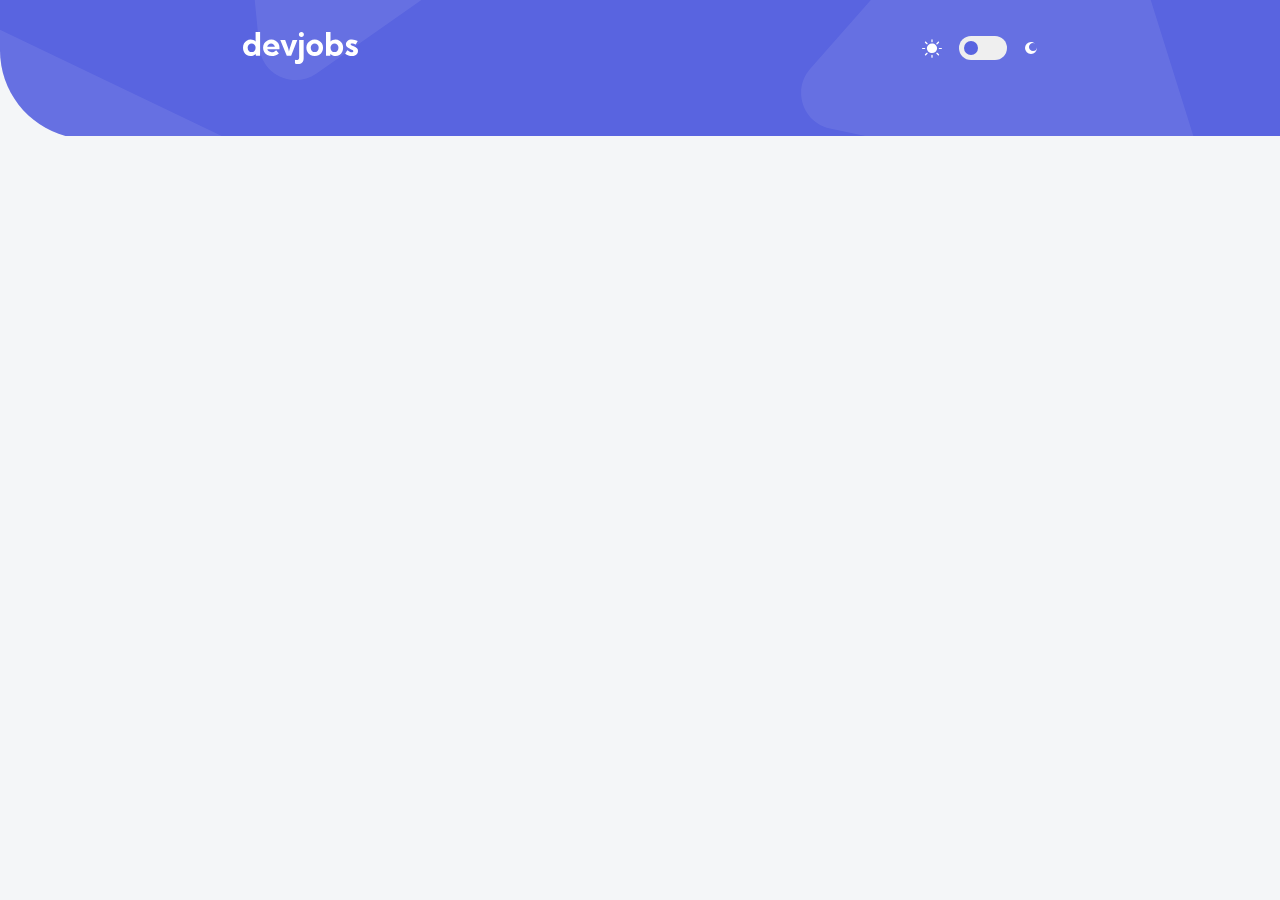
==== jobDetail.html @ 450b7aa3 "Made the header as a web component as to have cleaner and readable code." ====
<!doctype html>
<html lang="en">
  <head>
    <meta charset="UTF-8" />
    <meta name="viewport" content="width=device-width, initial-scale=1.0" />
    <link rel="stylesheet" href="styles.css" />
    <link rel="stylesheet" href="index.css" />
    <link rel="preconnect" href="https://fonts.googleapis.com" />
    <link rel="preconnect" href="https://fonts.gstatic.com" crossorigin />
    <link
      href="https://fonts.googleapis.com/css2?family=Kumbh+Sans:wght,YOPQ@100..900,300&display=swap"
      rel="stylesheet"
    />
    <script src="./script.js" defer></script>
    <title>Devjobs Detail</title>
  </head>
  <body>
    <site-header></site-header>
  </body>
</html>
---- styles.css ----
* {
  
  margin: 0;
  padding: 0;
  box-sizing: border-box;
}

:root {
  --pc-V: #5964E0;
  --pc-LV: #939bf4;
  --pc-VDB: #19202D;
  --pc-M: #121721;
  --sc-W: #fff;
  --sc-LG: #f4f6f8;
  --sc-G: #9daec2;
  --sc-DG: #6e8098;
}

body {
  display: flex;
  flex-direction: column;
  font-family: "Kumbh Sans", sans-serif;
  background-color: var(--sc-LG);
}

main {
  display: flex;
  flex-direction: column;
  justify-content: center;
  align-items: center;
  position: relative;
}


/*header*/
header {
  background-image: url(./assets/mobile/bg-pattern-header.svg);
  width: 100%;
  max-width: 430px;
  height: 136px;
  display: flex;
  justify-content: space-evenly;
  align-items: center;
  padding-bottom: 40px;
  gap: 25%;
}

.theme-container {
  width: 115px;
  display: flex;
  justify-content: space-between;
  align-items: center;
}

.theme-toggle {
  width: 48px;
  height: 24px;
  border-radius: 12px;
  border: none;
  position: relative;
  cursor: pointer;
}

.toggle-circle {
  width: 14px;
  height: 14px;
  border-radius: 50%;
  background-color: var(--pc-V);
  position: absolute;
  top: 5px;
  left: 5px;
  transition: transform 0.3s ease;
}

.theme-toggle.active .toggle-circle { /*For when i use JavaScript to move the circle and toggle the dark mode.*/
  transform: translateX(22px);
}

.theme-toggle:hover .toggle-circle, .theme-toggle:focus .toggle-circle {
  background-color: var(--pc-LV);
}

.search-bar {
  width: 100%;
  max-width: 340px;
  height: 80px;
  border-radius: 5px;
  display: flex;
  justify-content: space-evenly;
  align-items: center;
  background-color: var(--sc-W);
  position: absolute;
  top: -40px;
}

.location-btn {
  border: none;
  background-color: var(--sc-W);
  cursor: pointer;
}

.search-btn {
  width: 48px;
  height: 48px;
  border-radius: 5px;
  border: none;
  background-color: var(--pc-V);
  cursor: pointer;
}

.search-btn:hover, .search-btn:focus {
  background-color: var(--pc-LV);
}

.search-input {
  color: var(--pc-VDB);
  height: 30px;
  border: none;
  cursor: pointer;
}

.search-logo, .location-input, .location-logo, .full-time, .search-btn--txt {
  display: none;
}

.search-icon {
  filter: brightness(0) invert(1);
}

/*tablet*/
@media (min-width: 768px) {
  header {
    width: 100%;
    max-width: 100%;
    background-image: url(./assets/tablet/bg-pattern-header.svg);
    background-size: cover;
    background-position: center;
    background-repeat: no-repeat;
  }

  .search-bar {
    width: 100%;
    max-width: 690px;
    display: flex;
    justify-content: center;
    align-items: center;
  }

  .search-btn {
    display: none;
  }

  .search-logo, .location-input, .location-logo, .full-time, .search-btn--txt {
    display: flex;
  }

  .location-logo  {
    height: 26px;
    width: 18px;
  }

  .search-wrapper {
    display: flex;
    flex-direction: row;
    justify-content: center;
    align-items: center;
    gap: 8px;
    width: 230px;
  }

  .location-wrapper {
    display: flex;
    flex-direction: row;
    justify-content: center;
    align-self: center;
    gap: 8px;
    width: 230px;
  }

  .location-input {
    color: var(--pc-VDB);
    height: 30px;
    border: none;
    cursor: pointer;
  }

  .location-btn {
    display: none;
  }

  .button-wrapper {
    display: flex;
    flex-direction: row;
    justify-content: center;
    align-items: center;
    gap: 10px;
    width: 230px;
  }

  .d-only {
    display: none;
  }

  .checkbox {
    width: 24px;
    height: 24px;
    cursor: pointer;
  }

  .search-btn--txt {
    width: 80px;
    height: 48px;
    background-color: var(--pc-V);
    display: flex;
    justify-content: center;
    align-items: center;
    color: var(--sc-W);
    font-size: 1rem;
    font-weight: 700;
    border: none;
    border-radius: 5px;
    margin-left: 15px;
    cursor: pointer;
  }

  .search-btn--txt:hover, .search-btn--txt:focus {
    background-color: var(--pc-LV);
  }
}

/*desktop*/
@media (min-width: 1024px) {
  html, body {
    height: 100%;
  }

  main {
    flex: 1;
  }

  header {
    background-image: url(./assets/desktop/bg-pattern-header.svg);
  }

  .search-bar {
    max-width: 1110px;
  }

  .search-wrapper, .location-wrapper, .button-wrapper {
    width: 370px;
  }

  .d-only {
    display: inline;
    margin-left: 5px;
  }

  .search-btn--txt {
    width: 125px;
  }

  .search-input, .location-input {
    width: 300px;
  }
}

/*modal*/

.modal-container {
  position: fixed;
  top: 0;
  left: 0;
  width: 100%;
  height: 100%;
  background-color: rgba(0, 0, 0, 0.5);
  display: flex;
  justify-content: center;
  align-items: center;
  display: none;
}

.modal-container.active {
  display: flex;
}

.modal {
  background-color: var(--sc-W);
  width: 327px;
  height: 217px;
  border-radius: 6px;
  display: flex;
  flex-direction: column;
}

.location-modal-wrapper{
  display: flex;
  flex-direction: row;
  justify-content: center;
  align-self: center;
  gap: 8px;
  width: 100%;
  padding: 15px;
  border-bottom: 1px solid var(--sc-DG);
}

.location-logo-modal {
  height: 26px;
  width: 18px;
  margin-top: 5px;
}

.location-input-modal {
  color: var(--pc-VDB);
  height: 30px;
  border: none;
  cursor: pointer;
  width: 100%;
}

.fulltime-wrapper {
  display: flex;
  flex-direction: row;
  justify-content: center;
  align-self: center;
  padding: 15px;
  gap: 8px;
  flex-wrap: wrap;
}

.ft-checkbox {
  height: 24px;
  width: 24px;
  cursor: pointer;
}

.search-btn-modal {
  width: 280px;
  height: 50px;
  border-radius: 5px;
  border: none;
  margin: 20px;
  background-color: var(--pc-V);
  color: var(--sc-W);
  cursor: pointer;
}
---- index.css ----
/*Container for dynamically rendered job cards */
.job-container {
  display: flex;
  flex-direction: column;
  justify-content: center;
  align-items: center;
  margin-top: 100px; /*pushes the content below the header and search bar.*/
  padding: 5px;
}

.job-card {
  width: 340px;
  padding: 10px;
  margin: 20px 0 40px 0;
  border-radius: 6px;
  background-color: var(--sc-W);
  position: relative;
}

.logo-container {
  display: flex;
  justify-content: center;
  align-items: center;
  width: 50px;
  height: 50px;
  border-radius: 15px;
  position: absolute;
  top: -35px;
}

.job-info {
  margin: 25px 10px;
}

.job-info p {
  color: var(--sc-DG);
}

.job-info h3 {
  font-weight: 700;
  font-size: 1.4rem;
  line-height: 100%;
  margin: 15px 0;
}

.comp-name {
  margin-bottom: 25px;
  font-weight: 400;
  color: var(--sc-DG);
}

.highlight {
  color: var(--pc-V);
  font-weight: 700;
}

/*load more button*/
.load-btn {
  width: 145px;
  height: 50px;
  border-radius: 5px;
  border: none;
  background-color: var(--pc-V);
  color: var(--sc-W);
  font-weight: 700;
  line-height: 100%;
  font-size: 1rem;
  margin: 20px 0 50px 0;
  cursor: pointer;
}

.load-btn:hover, .load-btn:focus {
  background-color: var(--pc-LV);
}

.empty-wrapper {
  text-align: center;
  grid-column: 1 / -1; /*makes the message span all column*/
  margin-top: 50px;
  font-size: 1.2rem;
}

/*tablet: 2-column grid layout*/
@media (min-width: 768px) {
  .job-container {
    display: grid;
    grid-template-columns: repeat(2, 1fr);
    gap: 20px;
  }
}

/*Desktop: 3-column grid layout*/
@media (min-width: 1024px) {
  .job-container {
    grid-template-columns: repeat(3, 1fr);
  }
}

/*Wide screen: 4-column grid layout*/
@media (min-width: 1490px) {
  .job-container {
    grid-template-columns: repeat(4, 1fr);
  }
}
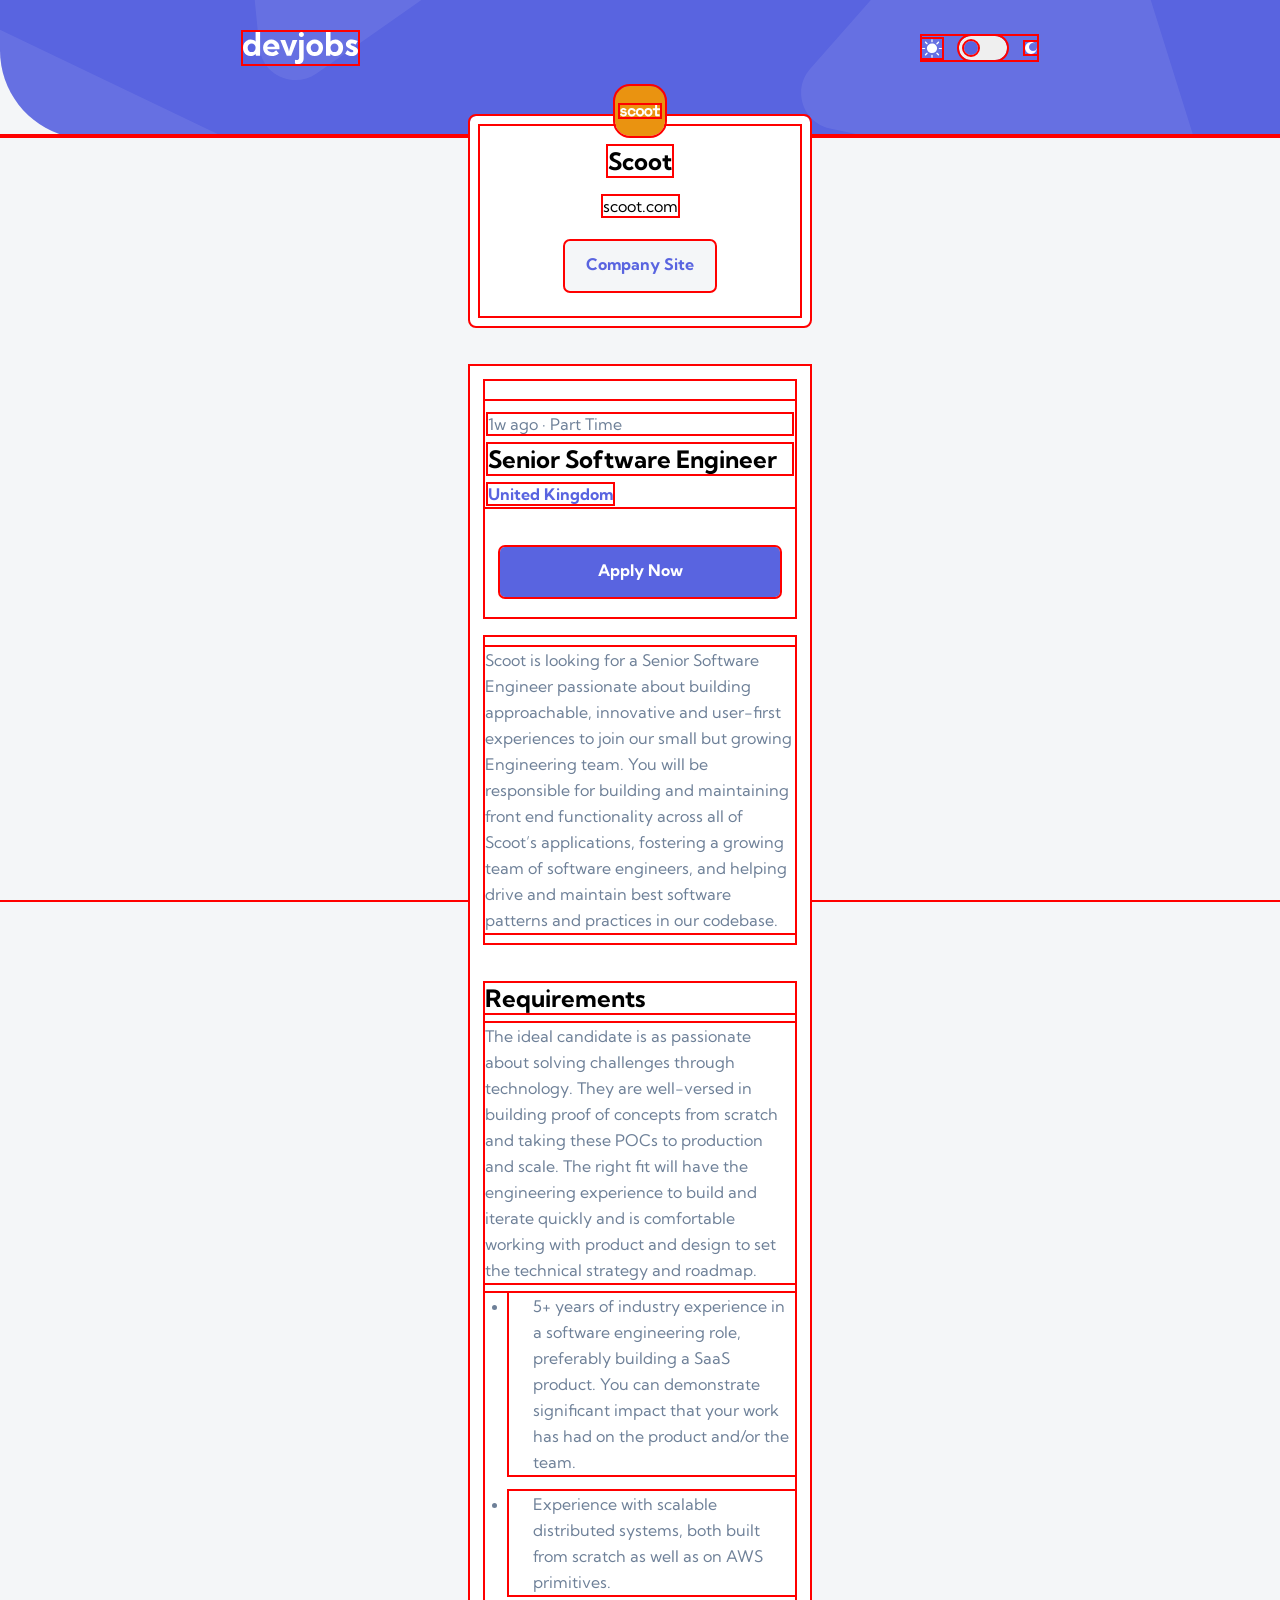
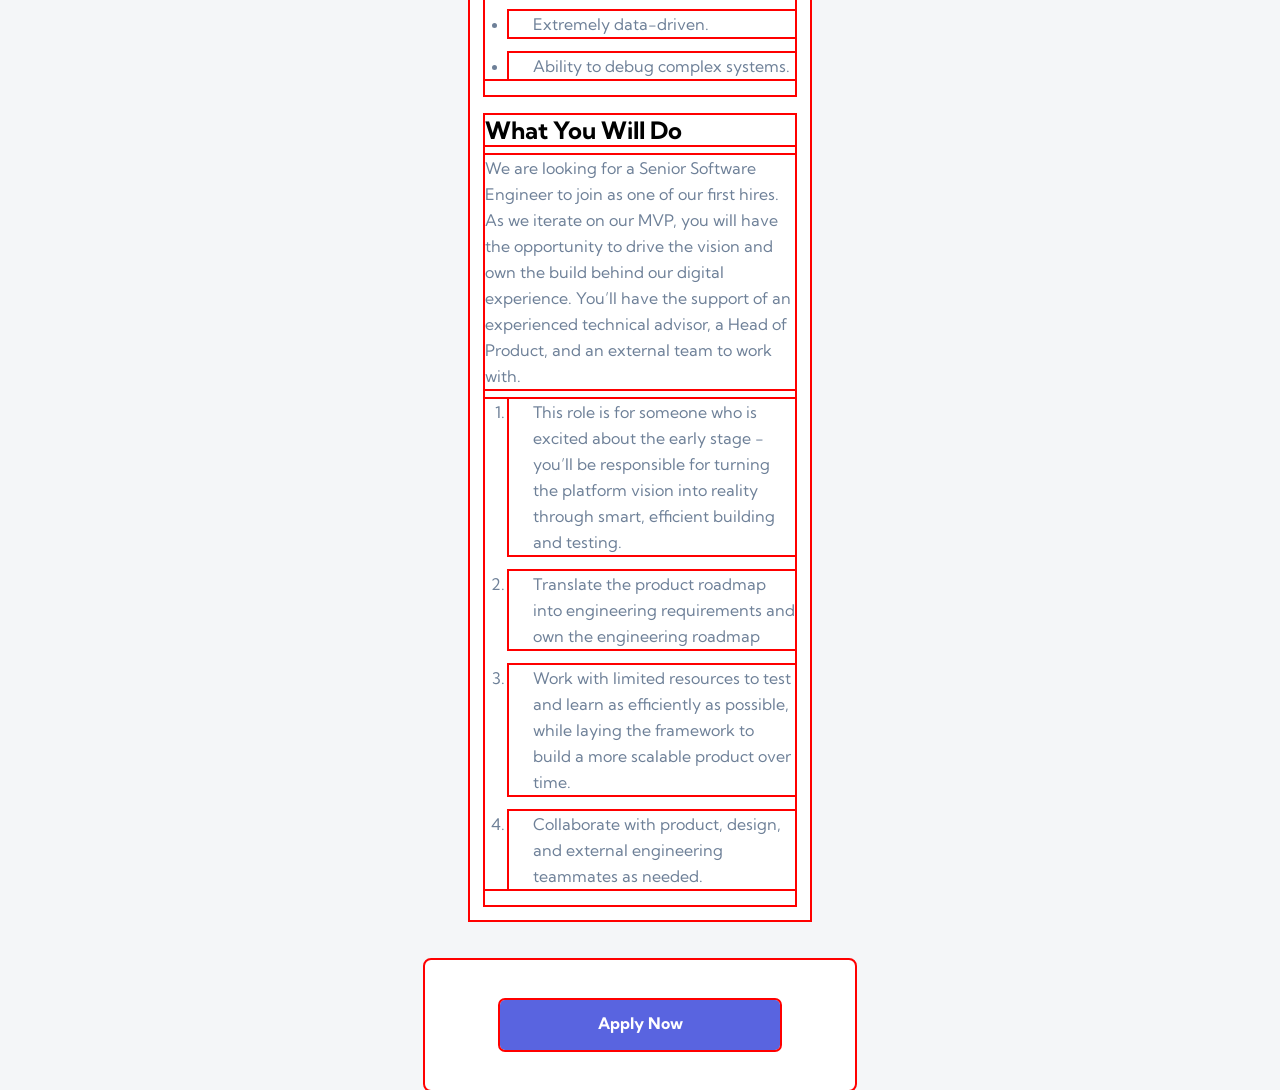
==== commit 882d045d: "Update: Created the mobile version placeholder for the job details page." ====
--- a/jobDetail.html
+++ b/jobDetail.html
@@ -4,7 +4,7 @@
     <meta charset="UTF-8" />
     <meta name="viewport" content="width=device-width, initial-scale=1.0" />
     <link rel="stylesheet" href="styles.css" />
-    <link rel="stylesheet" href="index.css" />
+    <link rel="stylesheet" href="jobDetails.css" />
     <link rel="preconnect" href="https://fonts.googleapis.com" />
     <link rel="preconnect" href="https://fonts.gstatic.com" crossorigin />
     <link
@@ -16,5 +16,107 @@
   </head>
   <body>
     <site-header></site-header>
+    <main>
+      <div class="job-card">
+        <div class="logo-container" style="background-color: hsl(36, 87%, 49%)">
+          <img src="./assets/logos/scoot.svg" alt="scoot logo" />
+        </div>
+        <section class="detail">
+          <h2>Scoot</h2>
+          <p>scoot.com</p>
+          <a href="https://example.com/scoot" class="company-btn"
+            >Company Site</a
+          >
+        </section>
+      </div>
+
+      <div class="job-detail">
+        <div class="info-container">
+          <section class="info">
+            <p>1w ago · Part Time</p>
+            <h2>Senior Software Engineer</h2>
+            <span class="highlight">United Kingdom</span>
+          </section>
+          <a href="https://example.com/scoot/apply" class="apply-btn"
+            >Apply Now</a
+          >
+        </div>
+
+        <section class="description">
+          <p>
+            Scoot is looking for a Senior Software Engineer passionate about
+            building approachable, innovative and user-first experiences to join
+            our small but growing Engineering team. You will be responsible for
+            building and maintaining front end functionality across all of
+            Scoot’s applications, fostering a growing team of software
+            engineers, and helping drive and maintain best software patterns and
+            practices in our codebase.
+          </p>
+        </section>
+
+        <section class="requirements">
+          <h3>Requirements</h3>
+          <p>
+            The ideal candidate is as passionate about solving challenges
+            through technology. They are well-versed in building proof of
+            concepts from scratch and taking these POCs to production and scale.
+            The right fit will have the engineering experience to build and
+            iterate quickly and is comfortable working with product and design
+            to set the technical strategy and roadmap.
+          </p>
+          <ul>
+            <li>
+              5+ years of industry experience in a software engineering role,
+              preferably building a SaaS product. You can demonstrate
+              significant impact that your work has had on the product and/or
+              the team.
+            </li>
+            <li>
+              Experience with scalable distributed systems, both built from
+              scratch as well as on AWS primitives.
+            </li>
+            <li>Extremely data-driven.</li>
+            <li>Ability to debug complex systems.</li>
+          </ul>
+        </section>
+
+        <section class="role">
+          <h3>What You Will Do</h3>
+          <p>
+            We are looking for a Senior Software Engineer to join as one of our
+            first hires. As we iterate on our MVP, you will have the opportunity
+            to drive the vision and own the build behind our digital experience.
+            You’ll have the support of an experienced technical advisor, a Head
+            of Product, and an external team to work with.
+          </p>
+          <ol>
+            <li>
+              This role is for someone who is excited about the early stage -
+              you’ll be responsible for turning the platform vision into reality
+              through smart, efficient building and testing.
+            </li>
+            <li>
+              Translate the product roadmap into engineering requirements and
+              own the engineering roadmap
+            </li>
+            <li>
+              Work with limited resources to test and learn as efficiently as
+              possible, while laying the framework to build a more scalable
+              product over time.
+            </li>
+            <li>
+              Collaborate with product, design, and external engineering
+              teammates as needed.
+            </li>
+          </ol>
+        </section>
+      </div>
+
+      <div class="apply-container">
+        <a href="https://example.com/scoot/apply" class="apply-btn"
+          >Apply Now</a
+        >
+      </div>
+    </main>
   </body>
 </html>
--- a/styles.css
+++ b/styles.css
@@ -1,5 +1,5 @@
 * {
-  
+  outline: red 2px solid;
   margin: 0;
   padding: 0;
   box-sizing: border-box;
--- a/jobDetails.css
+++ b/jobDetails.css
@@ -0,0 +1,157 @@
+main {
+  display: flex;
+  flex-direction: column;
+  justify-content: center;
+  align-items: center;
+  position: relative;
+}
+
+.job-card {
+  width: 340px;
+  height: 210px;
+  padding: 10px;
+  margin: 20px 0 40px 0;
+  border-radius: 6px;
+  background-color: var(--sc-W);
+  position: relative;
+  top: -40px;
+}
+
+.logo-container {
+  display: flex;
+  justify-content: center;
+  align-items: center;
+  width: 50px;
+  height: 50px;
+  border-radius: 15px;
+  position: absolute;
+  top: -30px;
+  left: 145px;
+}
+
+.detail {
+  display: flex;
+  flex-direction: column;
+  justify-content: center;
+  align-items: center;
+  padding: 10px;
+}
+
+h2, p {
+  margin: 10px 0;
+}
+
+.company-btn {
+  width: 150px;
+  height: 50px;
+  border-radius: 5px;
+  background-color: var(--sc-LG);
+  text-decoration: none;
+  color: var(--pc-V);
+  font-weight: 700;
+  font-size: 1rem;
+  text-align: center;
+  padding-top: 13px;
+  margin: 15px 0;
+}
+
+.company-btn:hover {
+  background-color: var(--pc-LV);
+  color: var(--sc-W);
+}
+
+/*job detail*/
+.job-detail {
+  width: 340px;
+  padding: 15px;
+  background-color: var(--sc-W);
+  display: flex;
+  justify-content: center;
+  flex-direction: column;
+  position: relative;
+  top: -40px;
+}
+
+.info-container {
+  width: 100%;
+  display: flex;
+  justify-content: center;
+  flex-direction: column;
+}
+
+.info {
+  padding: 3px;
+  margin: 20px 0;
+}
+
+.info p {
+  color: var(--sc-DG);
+}
+
+.highlight {
+  color: var(--pc-V);
+  font-weight: 700;
+}
+
+.apply-btn {
+  width: 280px;
+  height: 50px;
+  border-radius: 5px;
+  text-decoration: none;
+  background-color: var(--pc-V);
+  color: var(--sc-W);
+  font-weight: 700;
+  font-size: 1rem;
+  text-align: center;
+  padding-top: 13px;
+  margin: 20px auto;
+}
+
+.apply-btn:hover {
+  background-color: var(--pc-LV);
+}
+
+.description, .requirements {
+  margin: 20px 0;
+}
+
+.description p {
+  font-weight: 400;
+  font-size: 1rem;
+  line-height: 26px;
+  color: var(--sc-DG);
+}
+
+h3 {
+  font-weight: 700;
+  font-size: 1.5rem;
+}
+
+.requirements p, ul {
+  font-weight: 400px;
+  font-size: 1rem;
+  line-height: 26px;
+  color: var(--sc-DG);
+}
+
+ul, ol, li {
+  margin-bottom: 1rem;
+  padding-left: 1.5rem;
+}
+
+.role p, ol {
+  font-weight: 400px;
+  font-size: 1rem;
+  line-height: 26px;
+  color: var(--sc-DG);
+}
+
+
+.apply-container {
+  width: 100%;
+  max-width: 430px;
+  border-radius: 6px;
+  padding: 20px;
+  background-color: var(--sc-W);
+  display: flex;
+}
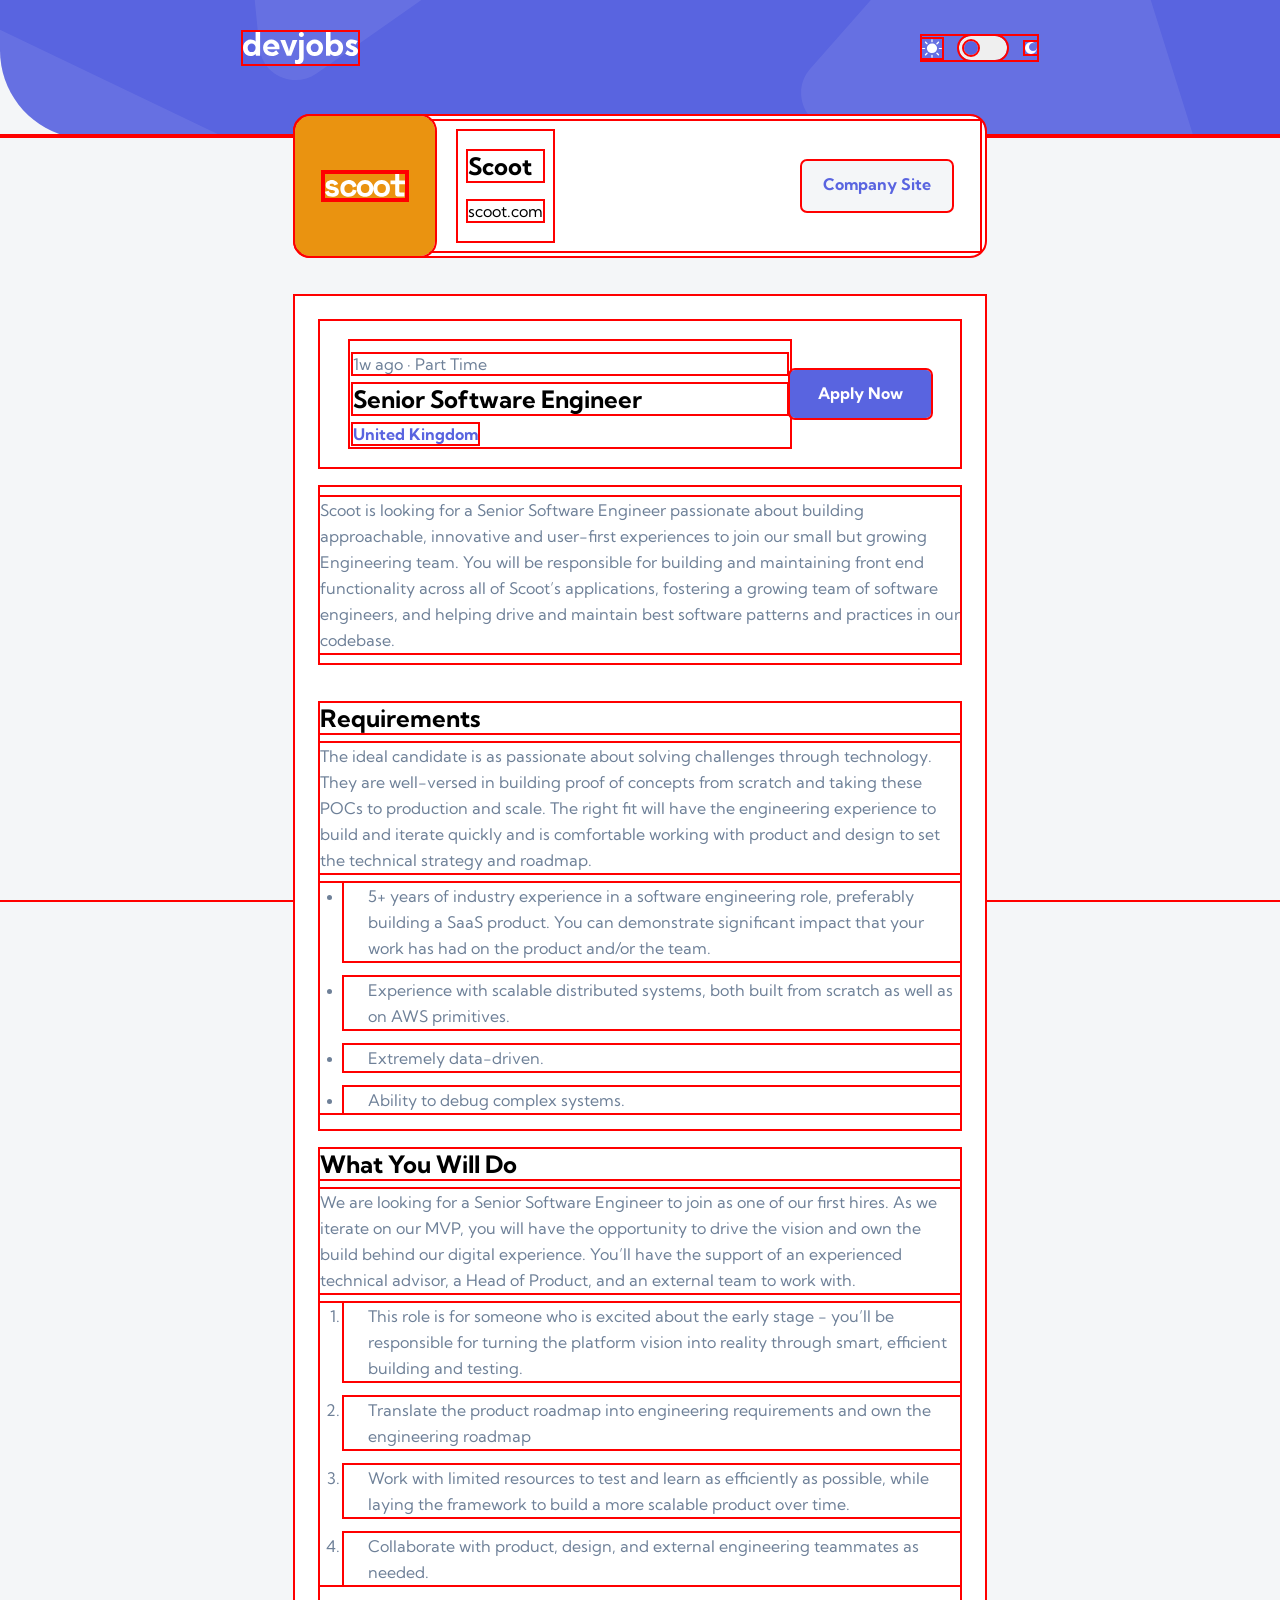
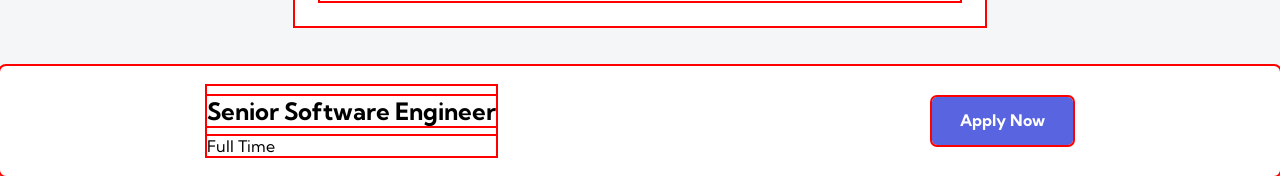
==== commit e6e70457: "Update: added the media responsiveness for tablet device." ====
--- a/jobDetail.html
+++ b/jobDetail.html
@@ -21,13 +21,15 @@
         <div class="logo-container" style="background-color: hsl(36, 87%, 49%)">
           <img src="./assets/logos/scoot.svg" alt="scoot logo" />
         </div>
-        <section class="detail">
-          <h2>Scoot</h2>
-          <p>scoot.com</p>
+        <div class="detail">
+          <section>
+            <h2>Scoot</h2>
+            <p>scoot.com</p>
+          </section>
           <a href="https://example.com/scoot" class="company-btn"
             >Company Site</a
           >
-        </section>
+        </div>
       </div>
 
       <div class="job-detail">
@@ -113,6 +115,10 @@
       </div>
 
       <div class="apply-container">
+        <section class="desktop-only">
+          <h2>Senior Software Engineer</h2>
+          <span>Full Time</span>
+        </section>
         <a href="https://example.com/scoot/apply" class="apply-btn"
           >Apply Now</a
         >
--- a/jobDetails.css
+++ b/jobDetails.css
@@ -11,7 +11,7 @@
   height: 210px;
   padding: 10px;
   margin: 20px 0 40px 0;
-  border-radius: 6px;
+  border-radius: 15px;
   background-color: var(--sc-W);
   position: relative;
   top: -40px;
@@ -146,7 +146,6 @@
   color: var(--sc-DG);
 }
 
-
 .apply-container {
   width: 100%;
   max-width: 430px;
@@ -154,4 +153,89 @@
   padding: 20px;
   background-color: var(--sc-W);
   display: flex;
+}
+
+.desktop-only {
+  display: none;
+}
+
+/*tablet*/
+@media (min-width: 768px) {
+  .job-card {
+    width: 100%;
+    max-width: 690px;
+    height: 140px;
+    padding: 5px;
+  }
+
+  .logo-container {
+    width: 140px;
+    height: 140px;
+    border-radius: 15px;
+    top: 0;
+    left: 0;
+  }
+
+  .logo-container img {
+    transform: scale(2);
+  }
+
+  .detail {
+    display: flex;
+    flex-direction: row;
+    justify-content: space-evenly;
+    gap: 100px;
+  }
+
+  .company-btn {
+    margin-right: -130px;
+  }
+
+  .detail section {
+    display: flex;
+    flex-direction: column;
+    padding: 10px;
+  }
+
+  /*job detail*/
+  .job-detail {
+    width: 100%;
+    max-width: 690px;
+    padding: 25px;
+  }
+
+  .info-container {
+    align-items: center;
+    flex-direction: row;
+  }
+
+  .info {
+    width: 440px;
+  }
+
+  .apply-btn {
+    margin: 0;
+    width: 141px;
+    height: 48px;
+  }
+
+  .apply-container {
+    width: 100%;
+    max-width: 100%;
+    display: flex;
+    justify-content: space-evenly;
+    align-items: center;
+    gap: 250px;
+    padding: 20px;
+  }
+
+  .desktop-only {
+    display: flex;
+    flex-direction: column;
+  }
+} 
+
+/*desktop*/
+@media (min-width: 1024px) {
+  
 }
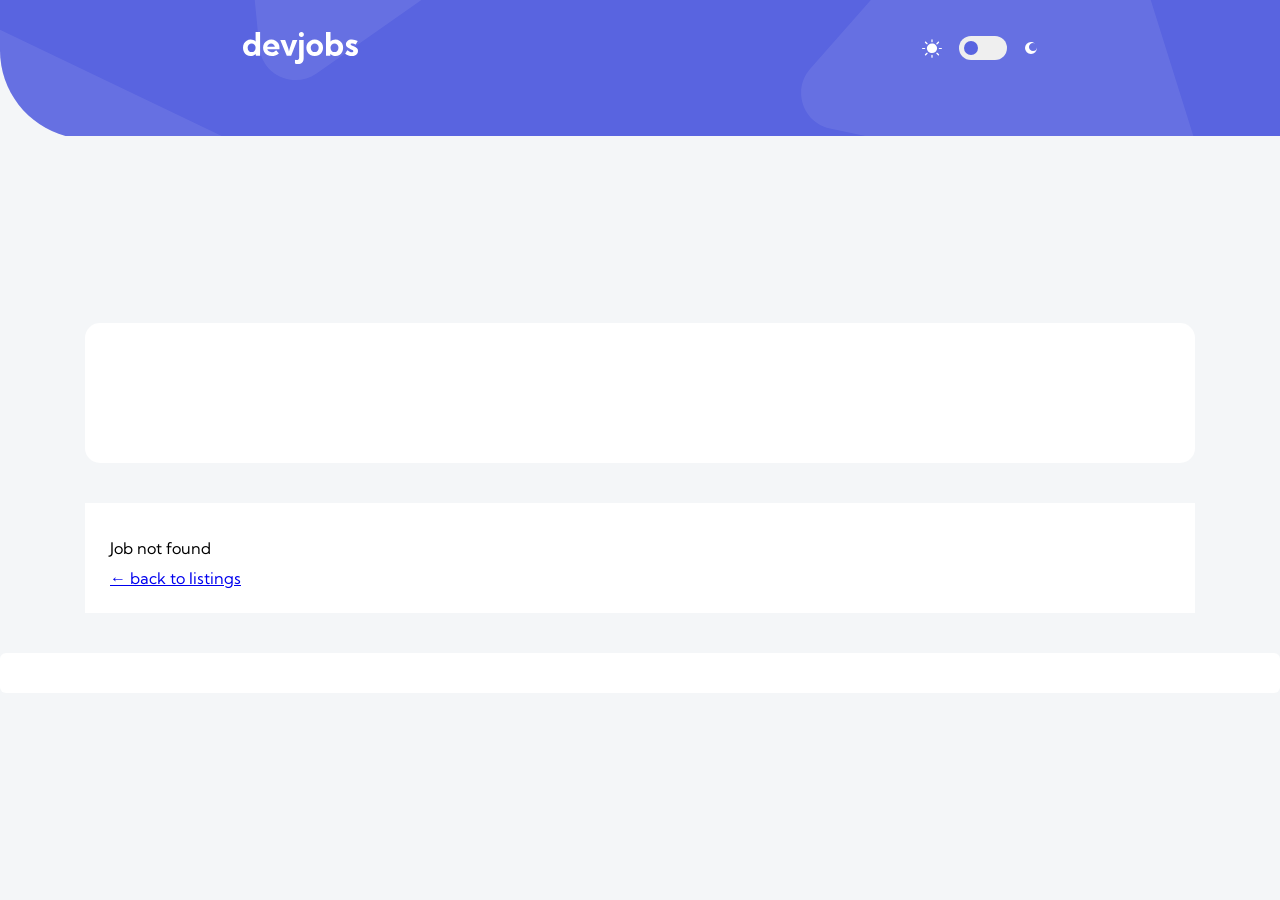
==== commit 2d53553e: "Update: Finished the job detail page, correct job loads properly when clicked." ====
--- a/jobDetail.html
+++ b/jobDetail.html
@@ -12,117 +12,17 @@
       rel="stylesheet"
     />
     <script src="./script.js" defer></script>
+    <script src="./jobDetail.js" defer></script>
     <title>Devjobs Detail</title>
   </head>
   <body>
     <site-header></site-header>
     <main>
-      <div class="job-card">
-        <div class="logo-container" style="background-color: hsl(36, 87%, 49%)">
-          <img src="./assets/logos/scoot.svg" alt="scoot logo" />
-        </div>
-        <div class="detail">
-          <section>
-            <h2>Scoot</h2>
-            <p>scoot.com</p>
-          </section>
-          <a href="https://example.com/scoot" class="company-btn"
-            >Company Site</a
-          >
-        </div>
-      </div>
+      <div class="job-card"></div>
 
-      <div class="job-detail">
-        <div class="info-container">
-          <section class="info">
-            <p>1w ago · Part Time</p>
-            <h2>Senior Software Engineer</h2>
-            <span class="highlight">United Kingdom</span>
-          </section>
-          <a href="https://example.com/scoot/apply" class="apply-btn"
-            >Apply Now</a
-          >
-        </div>
+      <div class="job-detail"></div>
 
-        <section class="description">
-          <p>
-            Scoot is looking for a Senior Software Engineer passionate about
-            building approachable, innovative and user-first experiences to join
-            our small but growing Engineering team. You will be responsible for
-            building and maintaining front end functionality across all of
-            Scoot’s applications, fostering a growing team of software
-            engineers, and helping drive and maintain best software patterns and
-            practices in our codebase.
-          </p>
-        </section>
-
-        <section class="requirements">
-          <h3>Requirements</h3>
-          <p>
-            The ideal candidate is as passionate about solving challenges
-            through technology. They are well-versed in building proof of
-            concepts from scratch and taking these POCs to production and scale.
-            The right fit will have the engineering experience to build and
-            iterate quickly and is comfortable working with product and design
-            to set the technical strategy and roadmap.
-          </p>
-          <ul>
-            <li>
-              5+ years of industry experience in a software engineering role,
-              preferably building a SaaS product. You can demonstrate
-              significant impact that your work has had on the product and/or
-              the team.
-            </li>
-            <li>
-              Experience with scalable distributed systems, both built from
-              scratch as well as on AWS primitives.
-            </li>
-            <li>Extremely data-driven.</li>
-            <li>Ability to debug complex systems.</li>
-          </ul>
-        </section>
-
-        <section class="role">
-          <h3>What You Will Do</h3>
-          <p>
-            We are looking for a Senior Software Engineer to join as one of our
-            first hires. As we iterate on our MVP, you will have the opportunity
-            to drive the vision and own the build behind our digital experience.
-            You’ll have the support of an experienced technical advisor, a Head
-            of Product, and an external team to work with.
-          </p>
-          <ol>
-            <li>
-              This role is for someone who is excited about the early stage -
-              you’ll be responsible for turning the platform vision into reality
-              through smart, efficient building and testing.
-            </li>
-            <li>
-              Translate the product roadmap into engineering requirements and
-              own the engineering roadmap
-            </li>
-            <li>
-              Work with limited resources to test and learn as efficiently as
-              possible, while laying the framework to build a more scalable
-              product over time.
-            </li>
-            <li>
-              Collaborate with product, design, and external engineering
-              teammates as needed.
-            </li>
-          </ol>
-        </section>
-      </div>
-
-      <div class="apply-container">
-        <section class="desktop-only">
-          <h2>Senior Software Engineer</h2>
-          <span>Full Time</span>
-        </section>
-        <a href="https://example.com/scoot/apply" class="apply-btn"
-          >Apply Now</a
-        >
-      </div>
+      <div class="apply-container"></div>
     </main>
   </body>
 </html>
--- a/styles.css
+++ b/styles.css
@@ -1,5 +1,5 @@
 * {
-  outline: red 2px solid;
+  
   margin: 0;
   padding: 0;
   box-sizing: border-box;
--- a/jobDetails.css
+++ b/jobDetails.css
@@ -37,6 +37,10 @@
   padding: 10px;
 }
 
+.detail section {
+  text-align: center;
+}
+
 h2, p {
   margin: 10px 0;
 }
@@ -139,6 +143,10 @@
   padding-left: 1.5rem;
 }
 
+li::marker {
+  color: var(--pc-V);
+}
+
 .role p, ol {
   font-weight: 400px;
   font-size: 1rem;
@@ -237,5 +245,19 @@
 
 /*desktop*/
 @media (min-width: 1024px) {
-  
+  .job-card {
+    max-width: 1110px;
+  }
+
+  .detail {
+    gap: 350px;
+  }
+
+  .job-detail {
+    max-width: 1110px;
+  }
+
+  .info-container {
+    justify-content: space-between;
+  }
 }
